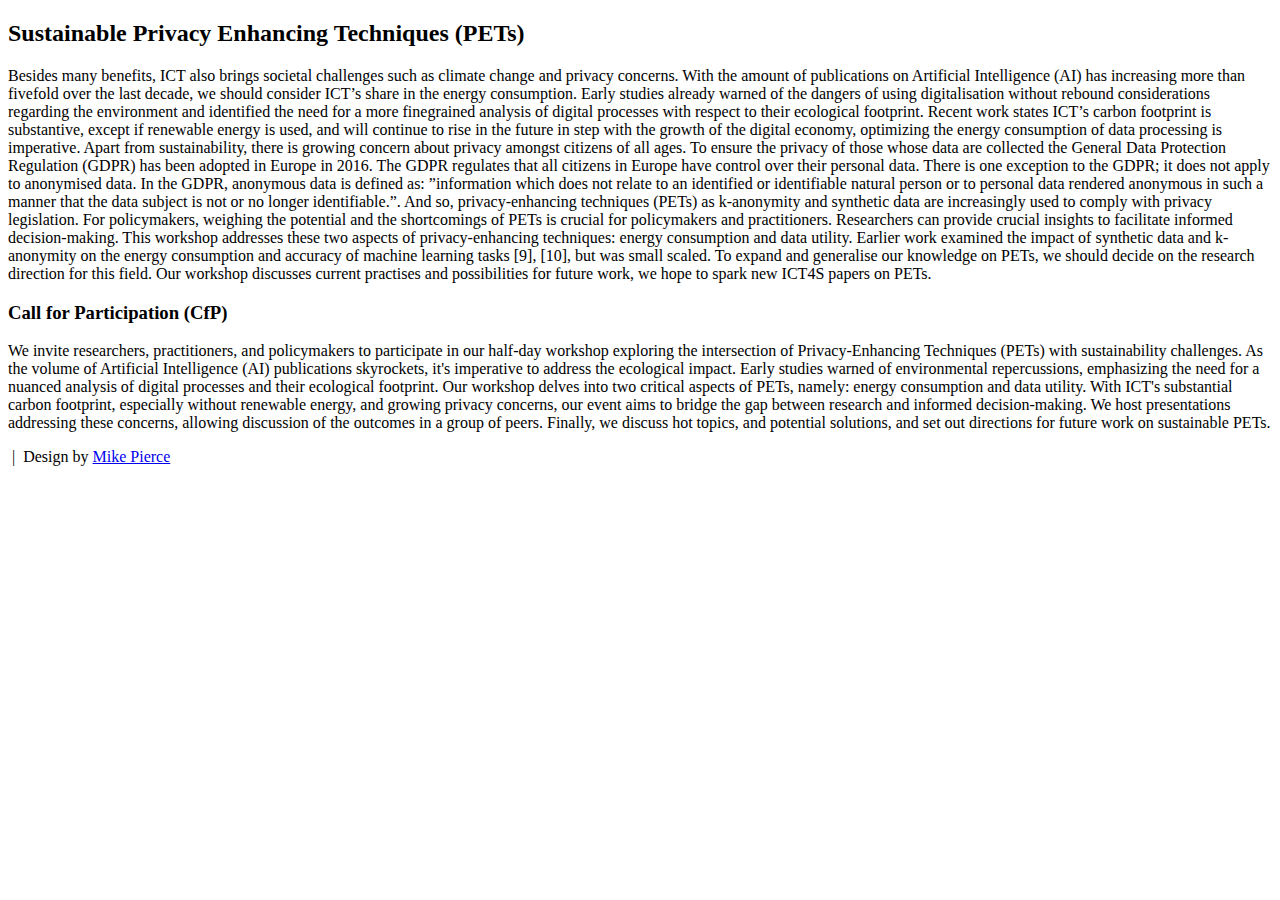
==== index.html @ 28105a46 "index.html, remove references" ====
<!DOCTYPE html>
<html lang='en'>

<head>
    <base href="https://ict4s2024-suspets.github.io/Website/">
    <link rel="shortcut icon" type="image/png" href="assets/favicon.png"/>
    <link rel="stylesheet" type="text/css" media="all" href="assets/main.css"/>
    <meta name="description" content="Sustainable PETs">
    <meta name="resource-type" content="document">
    <meta name="distribution" content="global">
    <meta name="KeyWords" content="Conference">
    <title>Sustainable PETs</title>
</head>

<body>

    <div class="banner" data-include="banner.html"></div>

    <h2>Sustainable Privacy Enhancing Techniques (PETs)</h2>
    <p>
        Besides many benefits, ICT also brings societal challenges such as climate change and privacy concerns.
        With the amount of publications on Artificial Intelligence (AI) has increasing more than fivefold over the last decade, we should consider ICT’s share in the energy consumption.
        Early studies already warned of the dangers of using digitalisation without rebound considerations regarding the environment and identified the need for a more finegrained analysis of digital processes with respect to their
ecological footprint. Recent work states ICT’s carbon
footprint is substantive, except if renewable energy is used,
and will continue to rise in the future in step with the
growth of the digital economy, optimizing the energy
consumption of data processing is imperative.
Apart from sustainability, there is growing concern about
privacy amongst citizens of all ages. To ensure the
privacy of those whose data are collected the General Data
Protection Regulation (GDPR) has been adopted in Europe
in 2016. The GDPR regulates that all citizens in Europe have
control over their personal data. There is one exception
to the GDPR; it does not apply to anonymised data. In
the GDPR, anonymous data is defined as: ”information
which does not relate to an identified or identifiable natural
person or to personal data rendered anonymous in such a
manner that the data subject is not or no longer identifiable.”. And so, privacy-enhancing techniques (PETs)
as k-anonymity and synthetic data are increasingly used to
comply with privacy legislation.
For policymakers, weighing the potential and the shortcomings of PETs is crucial for policymakers and practitioners. Researchers can provide crucial insights to facilitate
informed decision-making. This workshop addresses
these two aspects of privacy-enhancing techniques: energy
consumption and data utility. Earlier work examined the
impact of synthetic data and k-anonymity on the energy
consumption and accuracy of machine learning tasks [9],
[10], but was small scaled. To expand and generalise our
knowledge on PETs, we should decide on the research
direction for this field. Our workshop discusses current
practises and possibilities for future work, we hope to spark
new ICT4S papers on PETs.

<h3>Call for Participation (CfP)</h3>
We invite researchers, practitioners, and policymakers to participate in our half-day workshop exploring the intersection of Privacy-Enhancing Techniques (PETs) with sustainability challenges.
As the volume of Artificial Intelligence (AI) publications skyrockets, it's imperative to address the ecological impact.
Early studies warned of environmental repercussions, emphasizing the need for a nuanced analysis of digital processes and their ecological footprint.
Our workshop delves into two critical aspects of PETs, namely: energy consumption and data utility.
With ICT's substantial carbon footprint, especially without renewable energy, and growing privacy concerns, our event aims to bridge the gap between research and informed decision-making.
We host presentations addressing these concerns, allowing discussion of the outcomes in a group of peers.
Finally, we discuss hot topics, and potential solutions, and set out directions for future work on sustainable PETs.

<!-- <h3>References</h3>

    <p>
        [1] “Publications on artificial intelligence per year,” accessed: 2023-02-
07. [Online]. Available: https://app.dimensions.ai/discover/publication
?search text=artificial intelligence&search type=kws&search field=full_
    </p>
    <p>
[2] V. C. Coroama and F. Mattern, “Digital rebound–why digitalization ˘
will not redeem us our environmental sins,” in Proceedings 6th
international conference on ICT for sustainability. Lappeenranta.
http://ceur-ws. org, vol. 2382, 2019.
</p>
<p>
[3] T. Kopp and S. Lange, “The climate effect of digitalization in production and consumption in oecd countries,” in CEUR Workshop Proc,
vol. 2382, 2019, pp. 1–11.
[4] C. Freitag, M. Berners-Lee, K. Widdicks, B. Knowles, G. S. Blair,
and A. Friday, “The real climate and transformative impact of ict: A
critique of estimates, trends, and regulations,” Patterns, vol. 2, no. 9,
2021.
</p>
<p>
[5] I. Elueze and A. Quan-Haase, “Privacy attitudes and concerns in
the digital lives of older adults: Westin’s privacy attitude typology
revisited,” American Behavioral Scientist, vol. 62, no. 10, pp. 1372–
1391, 2018.
</p>
<p>
[6] 2018 reform of eu data protection rules. European Commission.
[Online]. Available: https://ec.europa.eu/info/law/law-topic/dataprotection/eu-data-protection-rules
</p>
<p>
[7] Regulation (eu) 2016/679 of the european parliament and of the
council. European Commission. [Online]. Available: https://eurlex.europa.eu/legal-content/EN/TXT/PDF/?uri=CELEX:32016R0679
</p>
<p>
[8] F. Ciulli and A. Kolk, “International business, digital technologies
and sustainable development: Connecting the dots,” Journal of World
Business, vol. 58, no. 4, p. 101445, 2023.
</p>
<p>
[9] P. de Reus, A. Oprescu, and K. van Elsen, “Energy cost and machine learning accuracy impact of k-anonymisation and synthetic data
techniques,” in ICT4S, June 2023, Rennes, France. International
Conference on ICT for Sustainability, 2023, pp. 57–65.
</p>
<p>
[10] A. Oprescu, S. Misdorp, and K. van Elsen, “Energy cost and accuracy
impact of k-anonymity.” in ICT4S, June 2022, Plovdiv, Bulgaria.
International Conference on ICT for Sustainability, 2022.
</p> -->
    </p>
    <footer>
        &nbsp;|&nbsp; Design by <a href="https://github.com/mikepierce">Mike Pierce</a>
    </footer>

    <script>
        document.addEventListener("DOMContentLoaded", function() {
            // Fetch and include the HTML
            var elements = document.querySelectorAll('[data-include]');
            elements.forEach(function(element) {
                var file = element.getAttribute('data-include');
                fetch(file)
                    .then(response => response.text())
                    .then(html => {
                        element.innerHTML = html;
                    });
            });
        });
    </script>

</body>
</html>
---- assets/main.css ----
/* main.css */

/* These are the colors and fonts used throughout the webpage.
 * I've listed them here so that a user may easily
 * do a search-and-replace for these to change the site theme.
 *   'Roboto',sans-serif; Font for the title text
 *   'Roboto-Slab',serif; Font for the body text 
 *   #fafafa; Background color of the site
 *   #505050; Foreground (text) color of the site
 *   #52739e; Navy, "Template" in the logo, current page in navigation, special titles in the Program
 *   #b2132e; Reddish, "Conference" in the logo, hover color for links
 *   #813c54; Heading color, titles in the Program
 *   #b8860b; Dark Goldenrod, color for links
 */

@import url('https://fonts.googleapis.com/css?family=Roboto%7CRoboto+Slab');

*{
    border:0;
    font:inherit;
    font-size:1em;
    margin:0;
    padding:0;
    vertical-align:baseline;
}

body{
    background-color: #fafafa;
    background-size: cover;
    background-attachment: fixed;
    color: #505050; 
    text-align:left;
    font-family:'Roboto',sans-serif;
    font-size:1em;
    line-height:1.5em;
    margin: 60px auto;
    width: 1000px;
}

.row {
    display: flex;
    align-items: stretch;
}

.column {
    display: flex;
    flex-direction: row; /* Set the flex direction to row */
    justify-content: space-between; /* Add space between the two columns */
    width: 1000px;
    margin: 60px auto;
}

a{color: #b8860b; text-decoration:none;}
a.current{color: #52739e;}
a.current:hover{color: #e82945;}
a:hover{color: #b2132e;}
a:active{color: #e82945;}
h1,h2,h3,h4{clear:left; color: #813c54; margin:1.5em 0em 1em 0em; font-family:'Roboto Slab',serif; text-shadow: 1px 1px 2px #d0d0d0;}
h1{font-size:2.67em;}
h2{font-size:2.00em;}
h3{font-size:1.67em;}
h4{font-size:1.33em;}
p{list-style:none; margin:24px auto 24px auto; padding:0px; width:900px; text-align:left;}
li a, p a {text-decoration:underline; text-decoration-color:#b8860b;}
ul{list-style:none; margin:24px auto 24px auto; padding:0px; width:800px; text-align:left;}
ul li{list-style:none; margin:0px auto 0px auto; padding:0px; text-align:left;}
i,em{font-style:italic;}
b,strong{font-weight:bold;}
sup{
    vertical-align: super;
    font-size: 0.8em;
    line-height: 0;
}
sub{
    vertical-align: sub;
    font-size: 0.8em;
    line-height: 0;
}
table{
    width: 1000px;
    margin: 12px auto 24px auto;
    float: center;
    /* UNCOMMENT THIS FOR DEBUGGING THE ALIGNMENT */
    /*border: 1px solid black;*/
}
th,td{
    text-align: left;
    /* UNCOMMENT THIS FOR DEBUGGING THE ALIGNMENT */
    /*border: 1px solid black;*/
}

/* Website Banner */
.banner {position: relative; font-family:'Roboto Slab',serif;}
.top-left {font-size:5.33em; color: #505050; background: #fafafa; text-align: center; width: 1000px; height: 67px; position: absolute; padding: 36px 0 0 0; top: 0px;}
.bottom-right {font-size:2.33em; color: #fafafa; line-height: 1.5em; width: auto; height: 100px; padding: 0px 27px 27px 0px; text-align: right; position: absolute; bottom: 0px; right: 0px; text-shadow: 0px 0px 6px #000000;}

/* Conference Title Logo */
.title1{color: #b2132e; text-shadow: 1px 1px 3px #c0c0c0;} 
.title2{color: #52739e; text-shadow: 1px 1px 3px #c0c0c0;}
.year{color: #505050; font-size:0.67em; font-weight: lighter;}

/* Navigation Links (Home, Registration, etc) */
table.navigation{width:800px;}
td.navigation{font-size:1.67em; white-space:nowrap; width:20%; text-align:center; vertical-align:middle; padding:0px 0px 0px 0px;}

/* Sponsor Images */
table.sponsors{width:800px;}
td.sponsor{white-space:nowrap; width:33%; text-align:center; vertical-align:middle; padding:0px 0px 0px 0px;}
td.sponsor img{width: 100%}

/* The Table on the Program Page */
td.room{padding: 4px 12px 4px 4px; width: 90%; vertical-align:bottom; font-size:1.67em; color: #52739e; height:32px;}
td.date{white-space:nowrap; width:130px; text-align:right; vertical-align:top; padding:4px 16px 0px 0px;}
td.title{padding: 4px 12px 4px 4px; width: 90%; vertical-align:top; font-size:1.5em; color: #813c54; height:32px; font-family:'Roboto Slab',serif; text-shadow: 1px 1px 2px #d0d0d0; }
td.title-special{padding: 4px 12px 4px 4px; width: 90%; vertical-align:top; font-size:1.67em; color: #52739e; height:32px; font-family:'Roboto Slab',serif; text-shadow: 1px 1px 2px #d0d0d0;}
td.speaker{padding: 4px 12px 4px 4px; font-style: italic; font-size:1em; max-height:999999px}
td.abstract{padding: 4px 12px 12px 4px; font-size:1em; max-height:999999px}
td.abstract img{display: block; margin: 4px auto 8px auto}
table.plenary{padding-top: 8px; background: #ffffff;}

/* Registration and Directions iframes and Images */
iframe.registration{display:block; margin:1em auto 2em auto; width:700px; height:1400px; border:none;}
iframe.directions{display:block; margin:1em auto 2em auto; width:800px; height:400px; border:none;}
img.center{display:block; width:67%; margin:1em auto 2em auto;}
img.profile{
    width: 150px;
    height: 150px;
    object-fit: cover;
    border-radius: 50%;
}

/* Flyer Images */
table.flyers{width:800px;}
td.flyer{white-space:nowrap; width:50%; text-align:center; vertical-align:middle; padding:0px 0px 0px 0px;}
td.sponsor img{width: 100%}

footer{font-size:0.875em; margin-top:12em; text-align:center;}

/* My hacky way of making the site mobile-friendly */
@media only screen and (max-width: 1100px) {
    h2{font-size:3.00em;}
    p{font-size:1.5em; line-height:1.5em;}
    th,td,tr{font-size:1.5em; line-height:1.5em;}
    td.date{font-size:1em; padding-top:0.5em;}
    td.navigation{font-size:1.5em; padding:0px 20px 0px 20px;}
    table.footer{font-size:0.33em;}
}

/* Set a fixed width for the columns */
.leftside, .rightside {
    width: 50%;
}

/* Set the styles for the paragraph */
.leftside p {
    list-style: none;
    margin: 24px auto;
    padding: 0;
    width: 100%; /* Set width to 100% for responsiveness */
    text-align: left;
}

.rightside p {
    list-style: none;
    margin: 24px auto;
    padding: 0;
    width: 100%; /* Set width to 100% for responsiveness */
    text-align: right; 
}

.profile-container {
    display: flex;
    justify-content: space-between;
    width: 1000px;
    margin: 60px auto;
}

.leftside, .rightside {
    width: 48%; /* Adjust as needed, leaving a small gap between the two sides */
}

.leftside h3, .rightside h3 {
    margin-bottom: 0.5em; /* Adjust as needed */
}
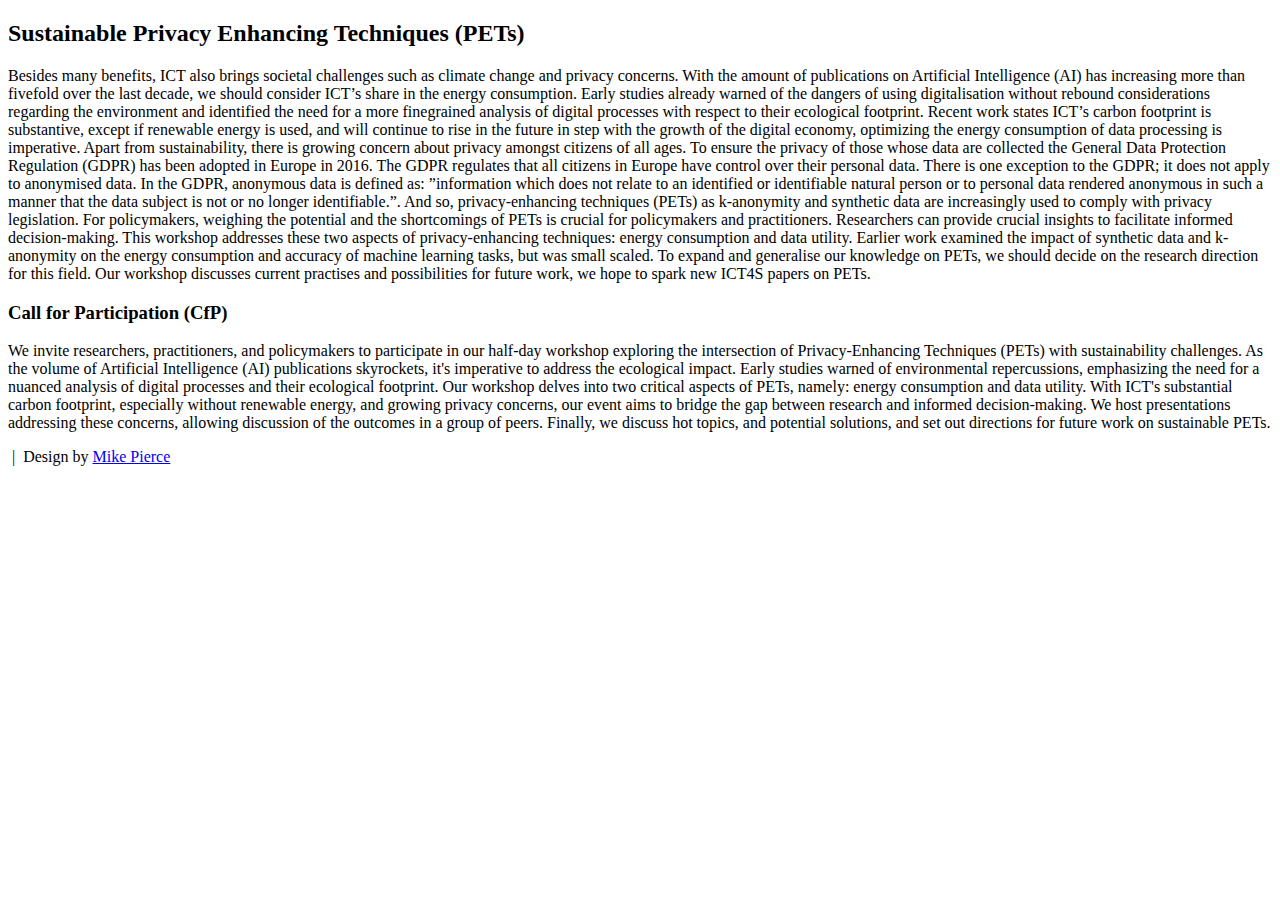
==== commit 8d7b52fd: "Update index.html" ====
--- a/index.html
+++ b/index.html
@@ -44,8 +44,7 @@
 these two aspects of privacy-enhancing techniques: energy
 consumption and data utility. Earlier work examined the
 impact of synthetic data and k-anonymity on the energy
-consumption and accuracy of machine learning tasks [9],
-[10], but was small scaled. To expand and generalise our
+consumption and accuracy of machine learning tasks, but was small scaled. To expand and generalise our
 knowledge on PETs, we should decide on the research
 direction for this field. Our workshop discusses current
 practises and possibilities for future work, we hope to spark
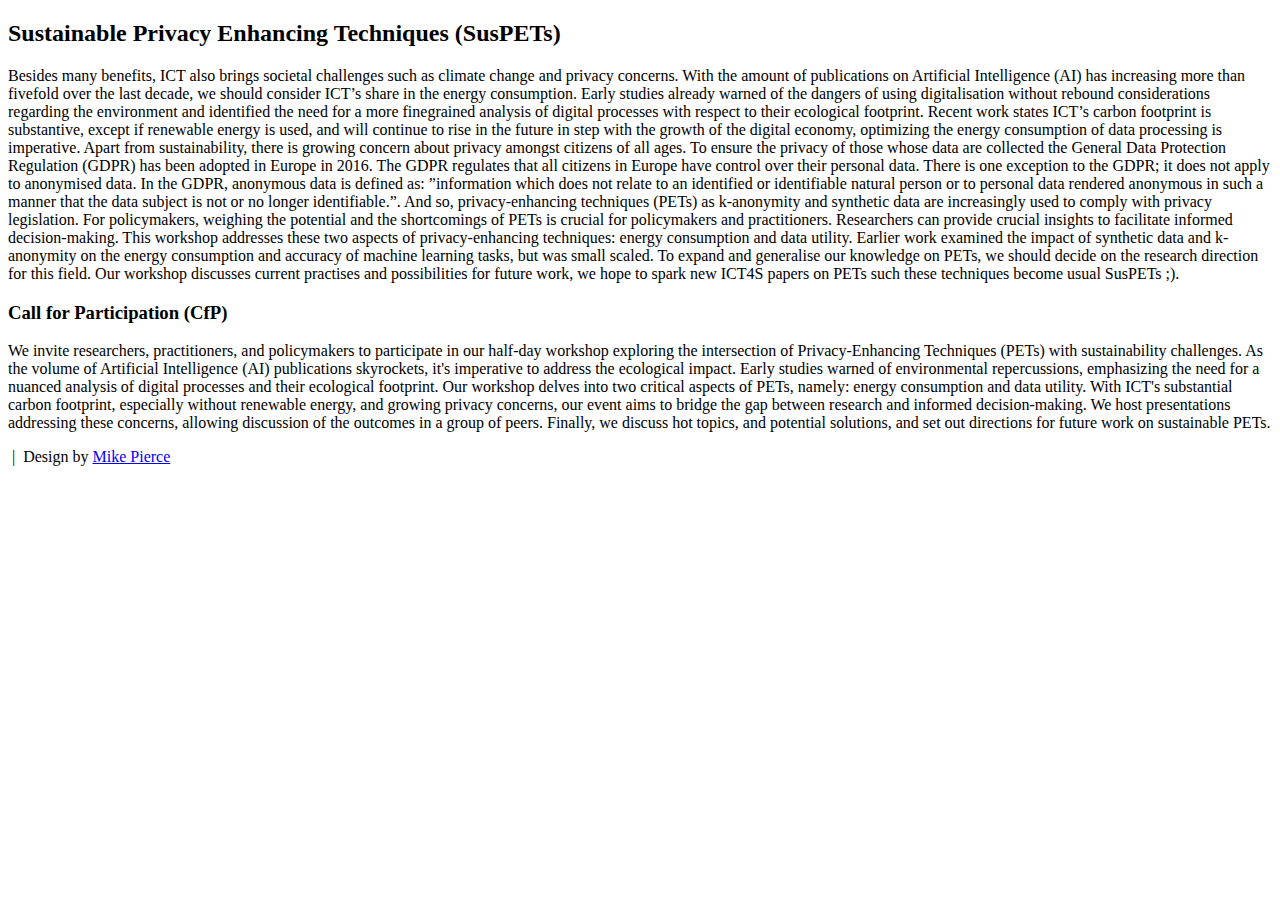
==== commit f2e25e4b: "Pun intended" ====
--- a/index.html
+++ b/index.html
@@ -16,7 +16,7 @@
 
     <div class="banner" data-include="banner.html"></div>
 
-    <h2>Sustainable Privacy Enhancing Techniques (PETs)</h2>
+    <h2>Sustainable Privacy Enhancing Techniques (SusPETs)</h2>
     <p>
         Besides many benefits, ICT also brings societal challenges such as climate change and privacy concerns.
         With the amount of publications on Artificial Intelligence (AI) has increasing more than fivefold over the last decade, we should consider ICT’s share in the energy consumption.
@@ -48,7 +48,8 @@
 knowledge on PETs, we should decide on the research
 direction for this field. Our workshop discusses current
 practises and possibilities for future work, we hope to spark
-new ICT4S papers on PETs.
+new ICT4S papers on PETs such these techniques become usual SusPETs ;).
+    </p>
 
 <h3>Call for Participation (CfP)</h3>
 We invite researchers, practitioners, and policymakers to participate in our half-day workshop exploring the intersection of Privacy-Enhancing Techniques (PETs) with sustainability challenges.
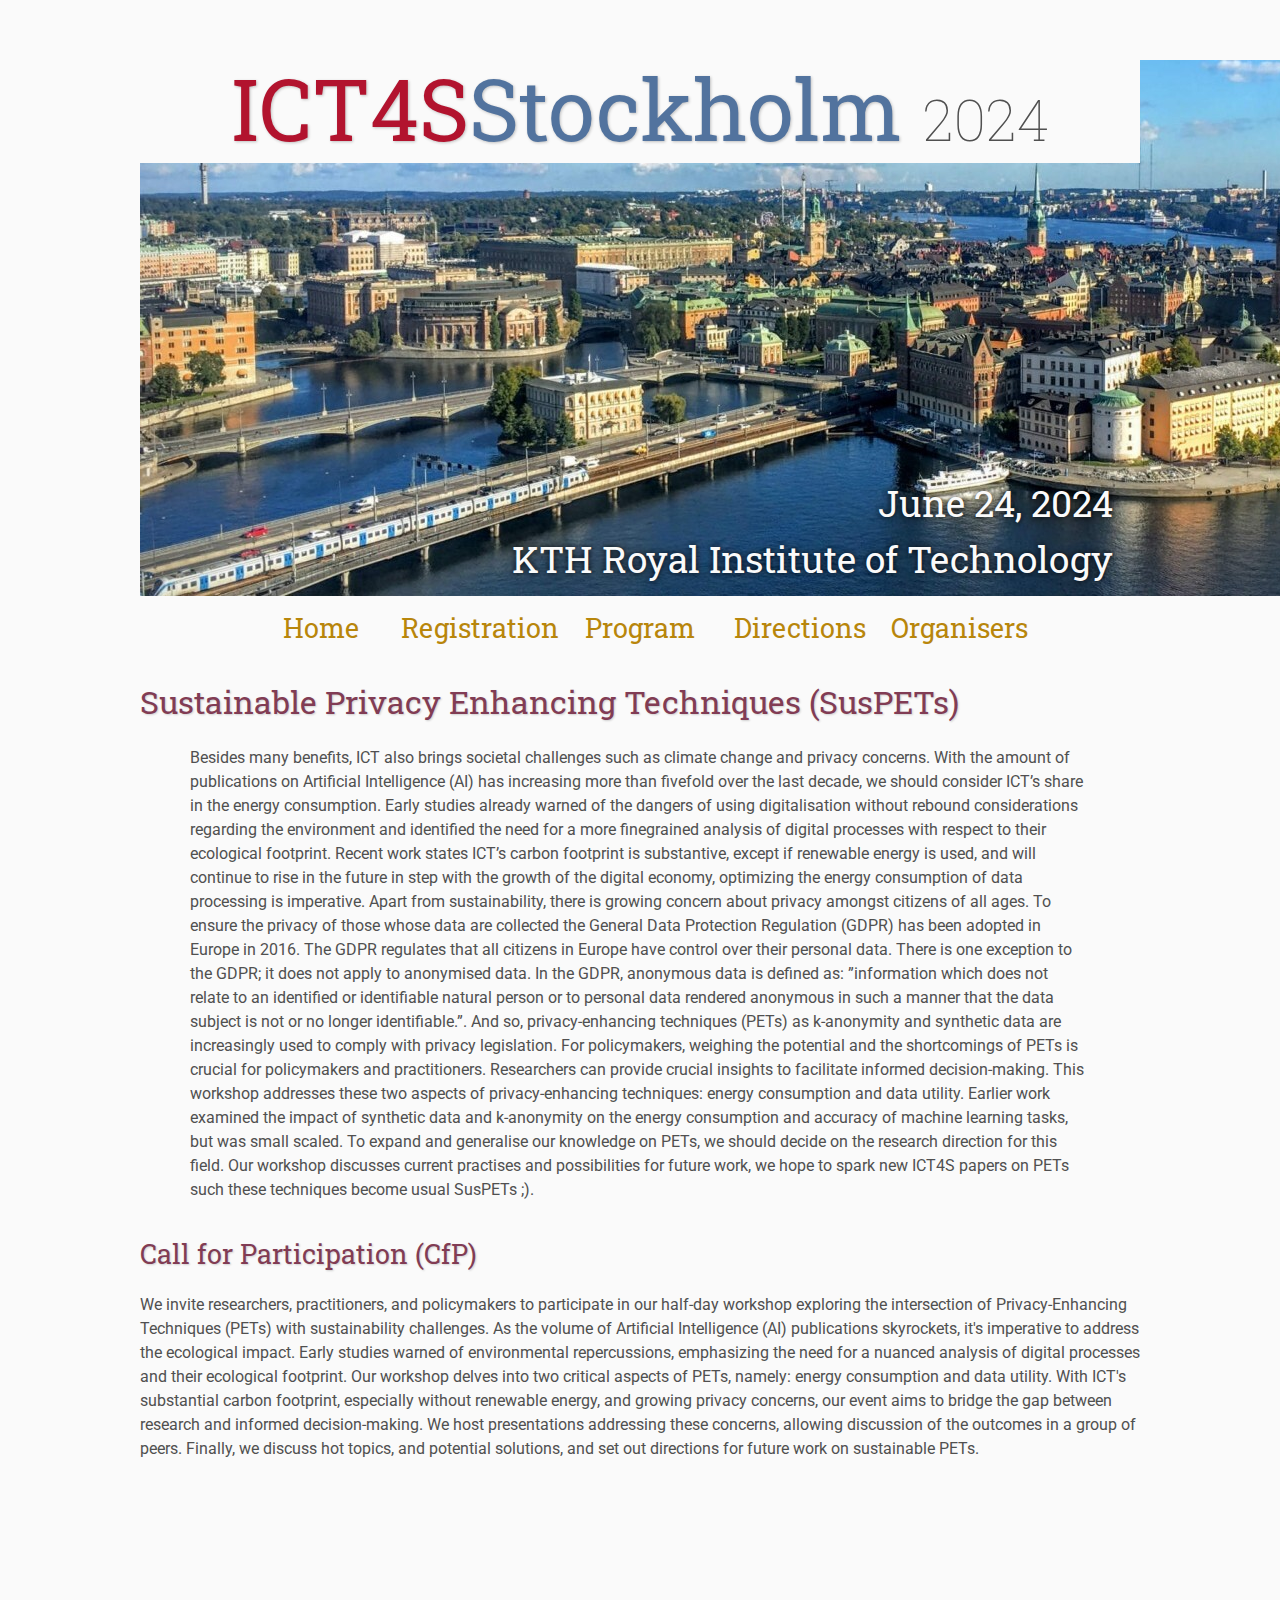
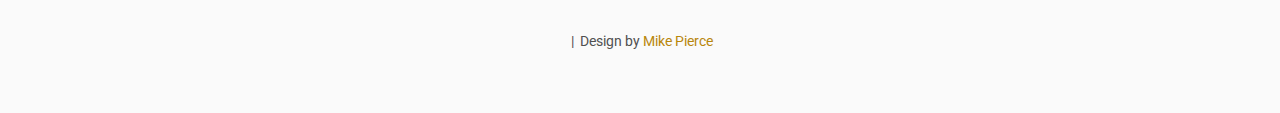
==== commit 63931e5f: "Change website to workshop" ====
--- a/index.html
+++ b/index.html
@@ -2,7 +2,7 @@
 <html lang='en'>
 
 <head>
-    <base href="https://ict4s2024-suspets.github.io/Website/">
+    <base href="https://ict4s2024-suspets.github.io/workshop/">
     <link rel="shortcut icon" type="image/png" href="assets/favicon.png"/>
     <link rel="stylesheet" type="text/css" media="all" href="assets/main.css"/>
     <meta name="description" content="Sustainable PETs">
@@ -20,35 +20,17 @@
     <p>
         Besides many benefits, ICT also brings societal challenges such as climate change and privacy concerns.
         With the amount of publications on Artificial Intelligence (AI) has increasing more than fivefold over the last decade, we should consider ICT’s share in the energy consumption.
-        Early studies already warned of the dangers of using digitalisation without rebound considerations regarding the environment and identified the need for a more finegrained analysis of digital processes with respect to their
-ecological footprint. Recent work states ICT’s carbon
-footprint is substantive, except if renewable energy is used,
-and will continue to rise in the future in step with the
-growth of the digital economy, optimizing the energy
-consumption of data processing is imperative.
-Apart from sustainability, there is growing concern about
-privacy amongst citizens of all ages. To ensure the
-privacy of those whose data are collected the General Data
-Protection Regulation (GDPR) has been adopted in Europe
-in 2016. The GDPR regulates that all citizens in Europe have
-control over their personal data. There is one exception
-to the GDPR; it does not apply to anonymised data. In
-the GDPR, anonymous data is defined as: ”information
-which does not relate to an identified or identifiable natural
-person or to personal data rendered anonymous in such a
-manner that the data subject is not or no longer identifiable.”. And so, privacy-enhancing techniques (PETs)
-as k-anonymity and synthetic data are increasingly used to
-comply with privacy legislation.
-For policymakers, weighing the potential and the shortcomings of PETs is crucial for policymakers and practitioners. Researchers can provide crucial insights to facilitate
-informed decision-making. This workshop addresses
-these two aspects of privacy-enhancing techniques: energy
-consumption and data utility. Earlier work examined the
-impact of synthetic data and k-anonymity on the energy
-consumption and accuracy of machine learning tasks, but was small scaled. To expand and generalise our
-knowledge on PETs, we should decide on the research
-direction for this field. Our workshop discusses current
-practises and possibilities for future work, we hope to spark
-new ICT4S papers on PETs such these techniques become usual SusPETs ;).
+        Early studies already warned of the dangers of using digitalisation without rebound considerations regarding the environment and identified the need for a more finegrained analysis of digital processes with respect to their ecological footprint.
+        Recent work states ICT’s carbon footprint is substantive, except if renewable energy is used, and will continue to rise in the future in step with the growth of the digital economy, optimizing the energy consumption of data processing is imperative.
+        Apart from sustainability, there is growing concern about privacy amongst citizens of all ages. To ensure the privacy of those whose data are collected the General Data Protection Regulation (GDPR) has been adopted in Europe in 2016.
+        The GDPR regulates that all citizens in Europe have control over their personal data. There is one exception to the GDPR; it does not apply to anonymised data.
+        In the GDPR, anonymous data is defined as: ”information which does not relate to an identified or identifiable natural person or to personal data rendered anonymous in such a manner that the data subject is not or no longer identifiable.”.
+        And so, privacy-enhancing techniques (PETs) as k-anonymity and synthetic data are increasingly used to comply with privacy legislation.
+        For policymakers, weighing the potential and the shortcomings of PETs is crucial for policymakers and practitioners. Researchers can provide crucial insights to facilitate informed decision-making.
+        This workshop addresses these two aspects of privacy-enhancing techniques: energy consumption and data utility.
+        Earlier work examined the impact of synthetic data and k-anonymity on the energy consumption and accuracy of machine learning tasks, but was small scaled.
+        To expand and generalise our knowledge on PETs, we should decide on the research direction for this field.
+        Our workshop discusses current practises and possibilities for future work, we hope to spark new ICT4S papers on PETs such these techniques become usual SusPETs ;).
     </p>
 
 <h3>Call for Participation (CfP)</h3>
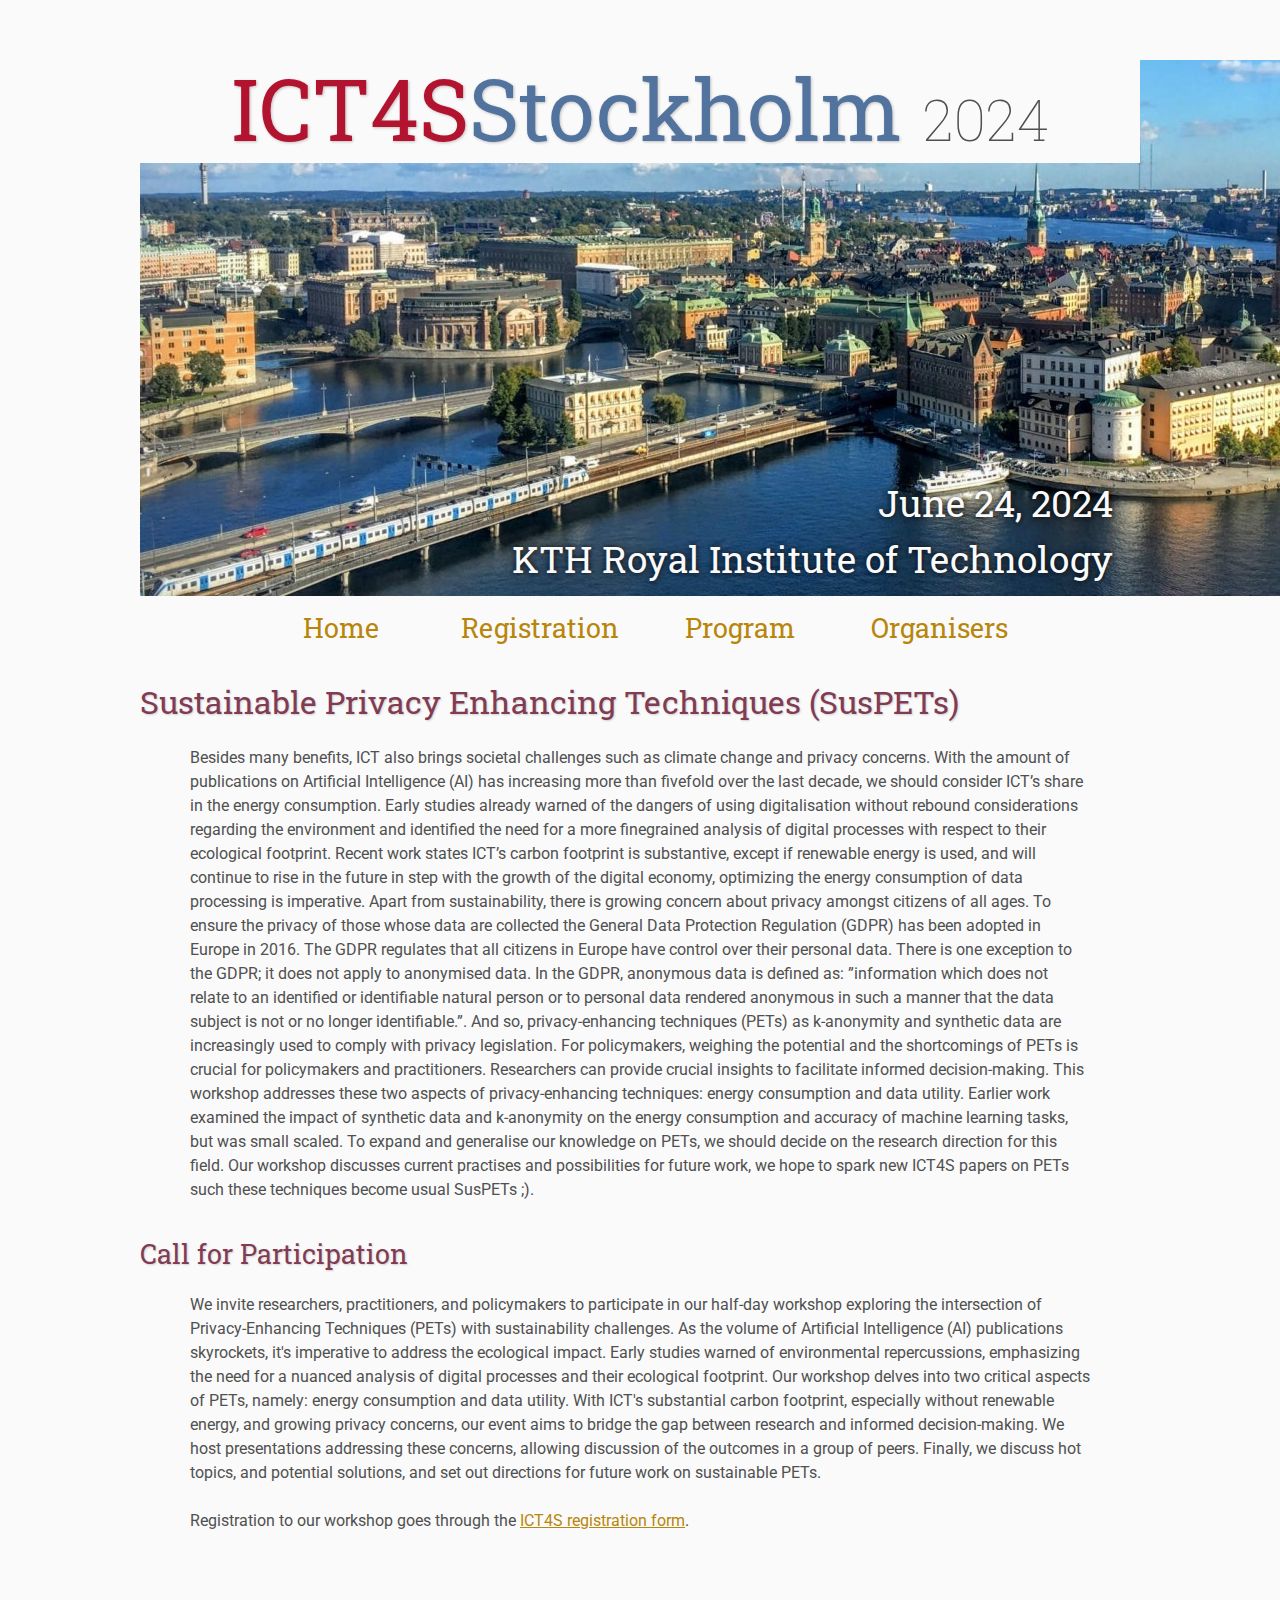
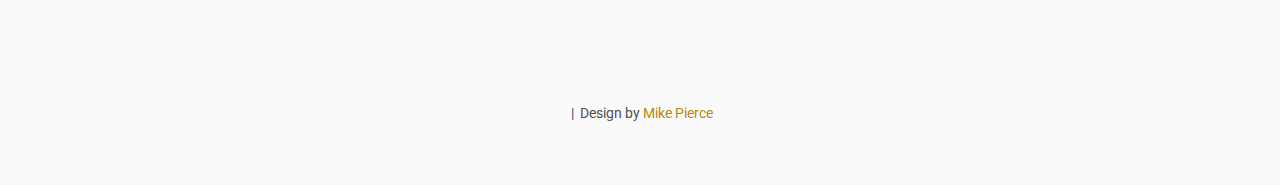
==== commit e607cadb: "add registration link" ====
--- a/index.html
+++ b/index.html
@@ -33,14 +33,16 @@
         Our workshop discusses current practises and possibilities for future work, we hope to spark new ICT4S papers on PETs such these techniques become usual SusPETs ;).
     </p>
 
-<h3>Call for Participation (CfP)</h3>
-We invite researchers, practitioners, and policymakers to participate in our half-day workshop exploring the intersection of Privacy-Enhancing Techniques (PETs) with sustainability challenges.
+<h3>Call for Participation</h3>
+<p>We invite researchers, practitioners, and policymakers to participate in our half-day workshop exploring the intersection of Privacy-Enhancing Techniques (PETs) with sustainability challenges.
 As the volume of Artificial Intelligence (AI) publications skyrockets, it's imperative to address the ecological impact.
 Early studies warned of environmental repercussions, emphasizing the need for a nuanced analysis of digital processes and their ecological footprint.
 Our workshop delves into two critical aspects of PETs, namely: energy consumption and data utility.
 With ICT's substantial carbon footprint, especially without renewable energy, and growing privacy concerns, our event aims to bridge the gap between research and informed decision-making.
 We host presentations addressing these concerns, allowing discussion of the outcomes in a group of peers.
-Finally, we discuss hot topics, and potential solutions, and set out directions for future work on sustainable PETs.
+Finally, we discuss hot topics, and potential solutions, and set out directions for future work on sustainable PETs.</p>
+
+<p>Registration to our workshop goes through the <a href="https://conf.researchr.org/attending/ict4s-2024/registration">ICT4S registration form</a>.</p>
 
 <!-- <h3>References</h3>
 
--- a/assets/main.css
+++ b/assets/main.css
@@ -181,4 +181,11 @@
 
 .leftside h3, .rightside h3 {
     margin-bottom: 0.5em; /* Adjust as needed */
+}
+
+.bullets {
+}
+
+.bullets li {
+ list-style-type: circle;
 }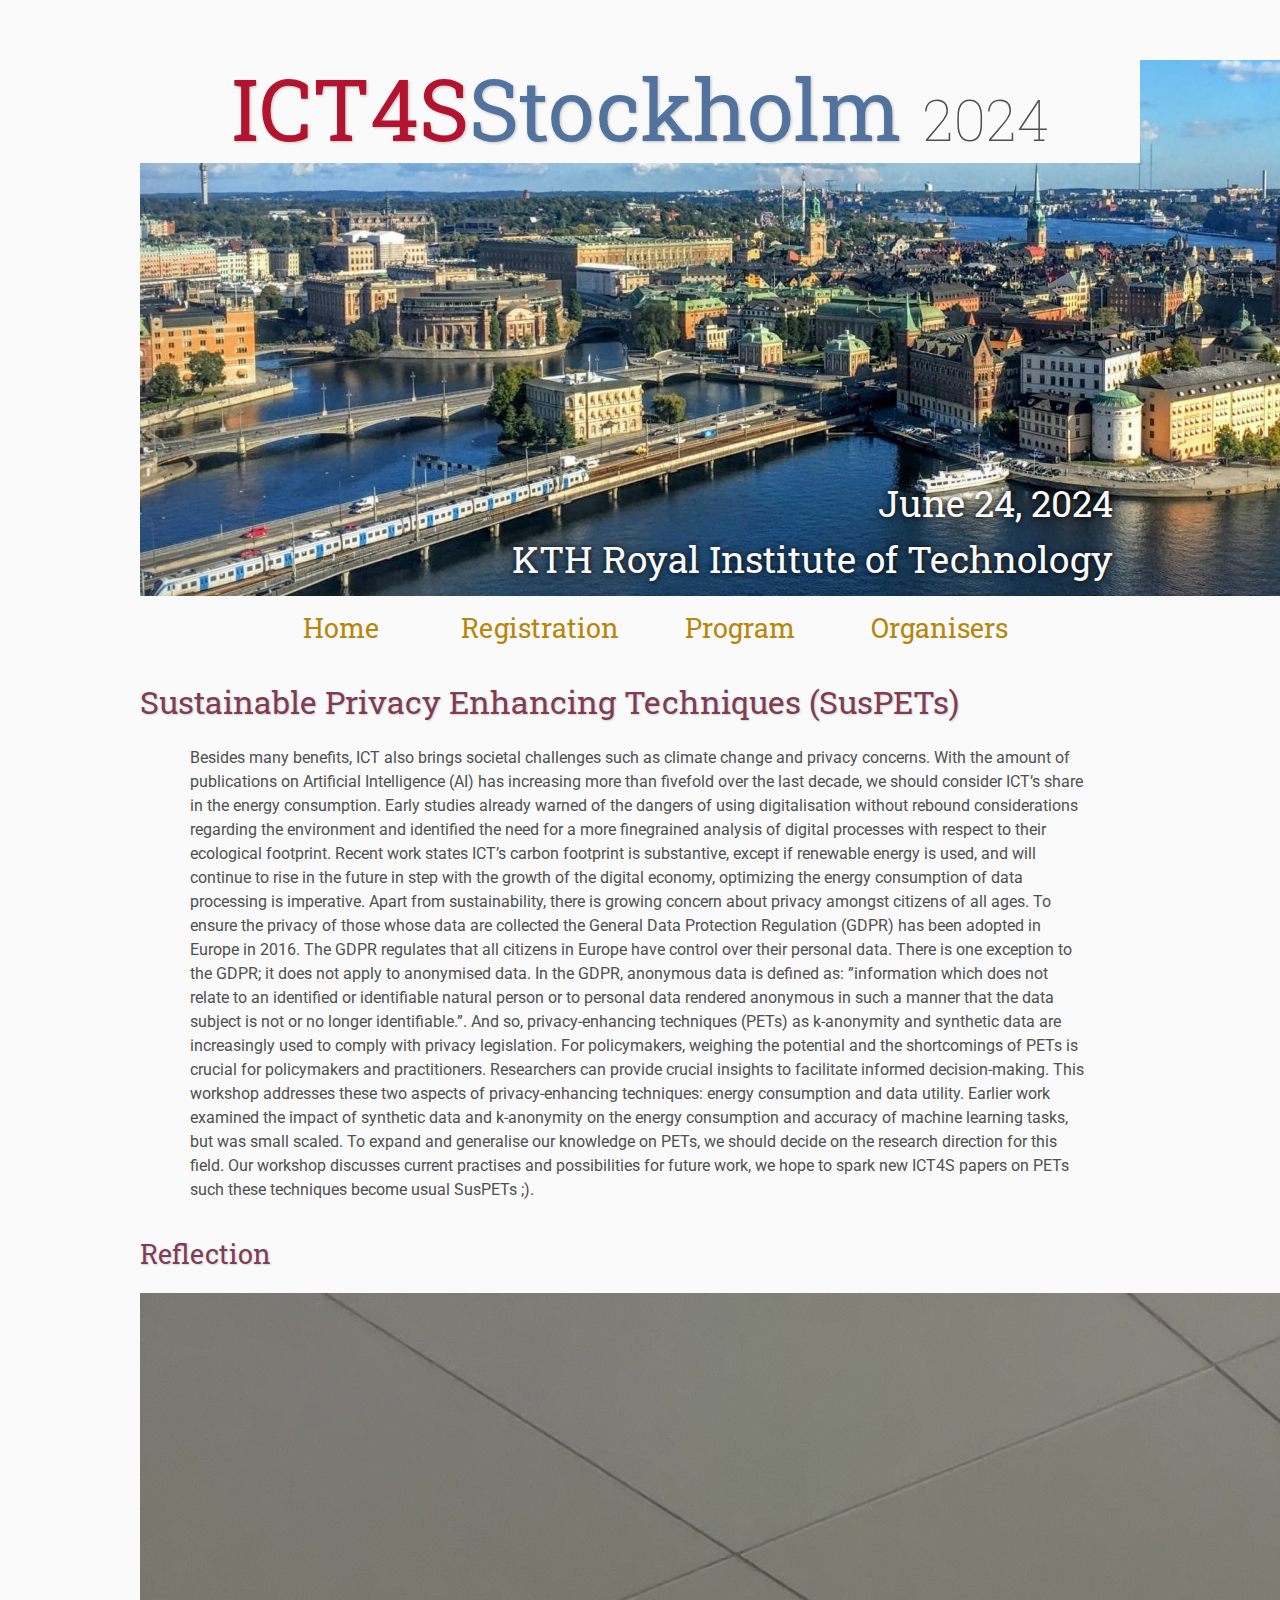
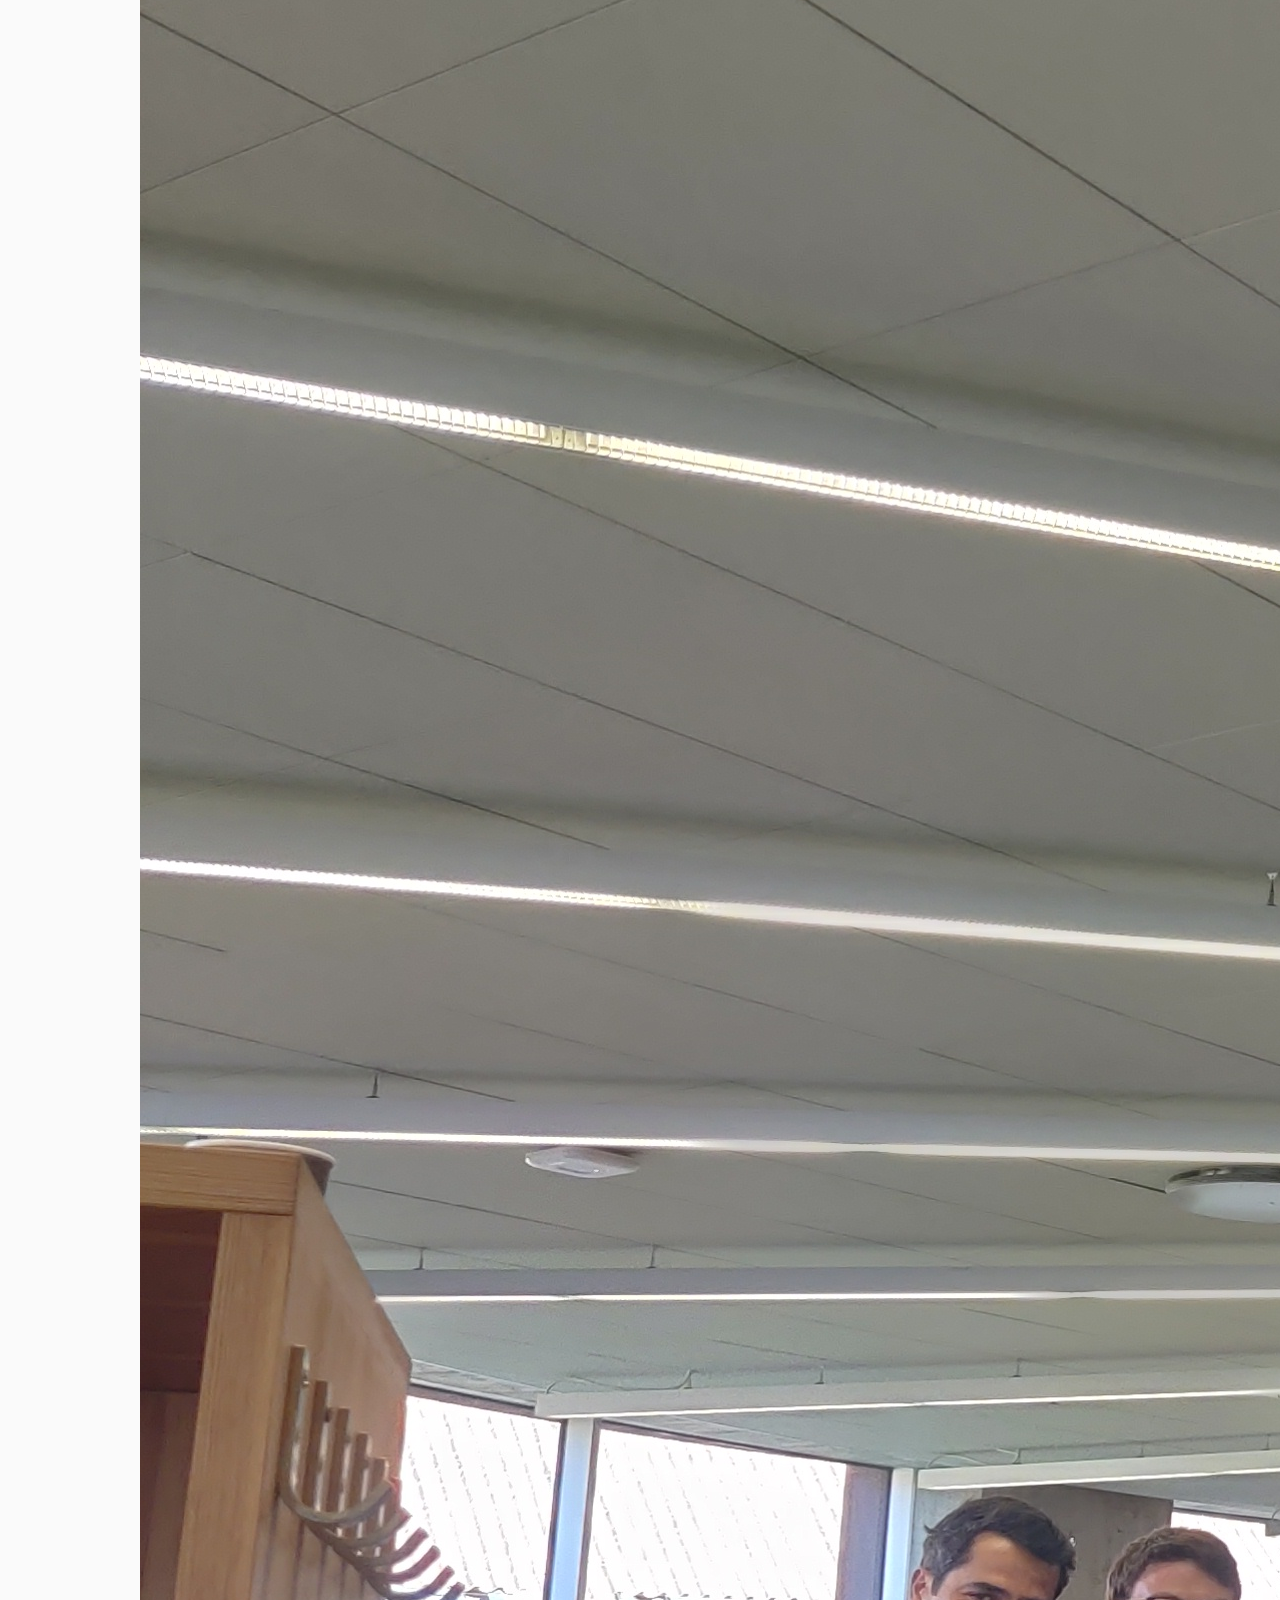
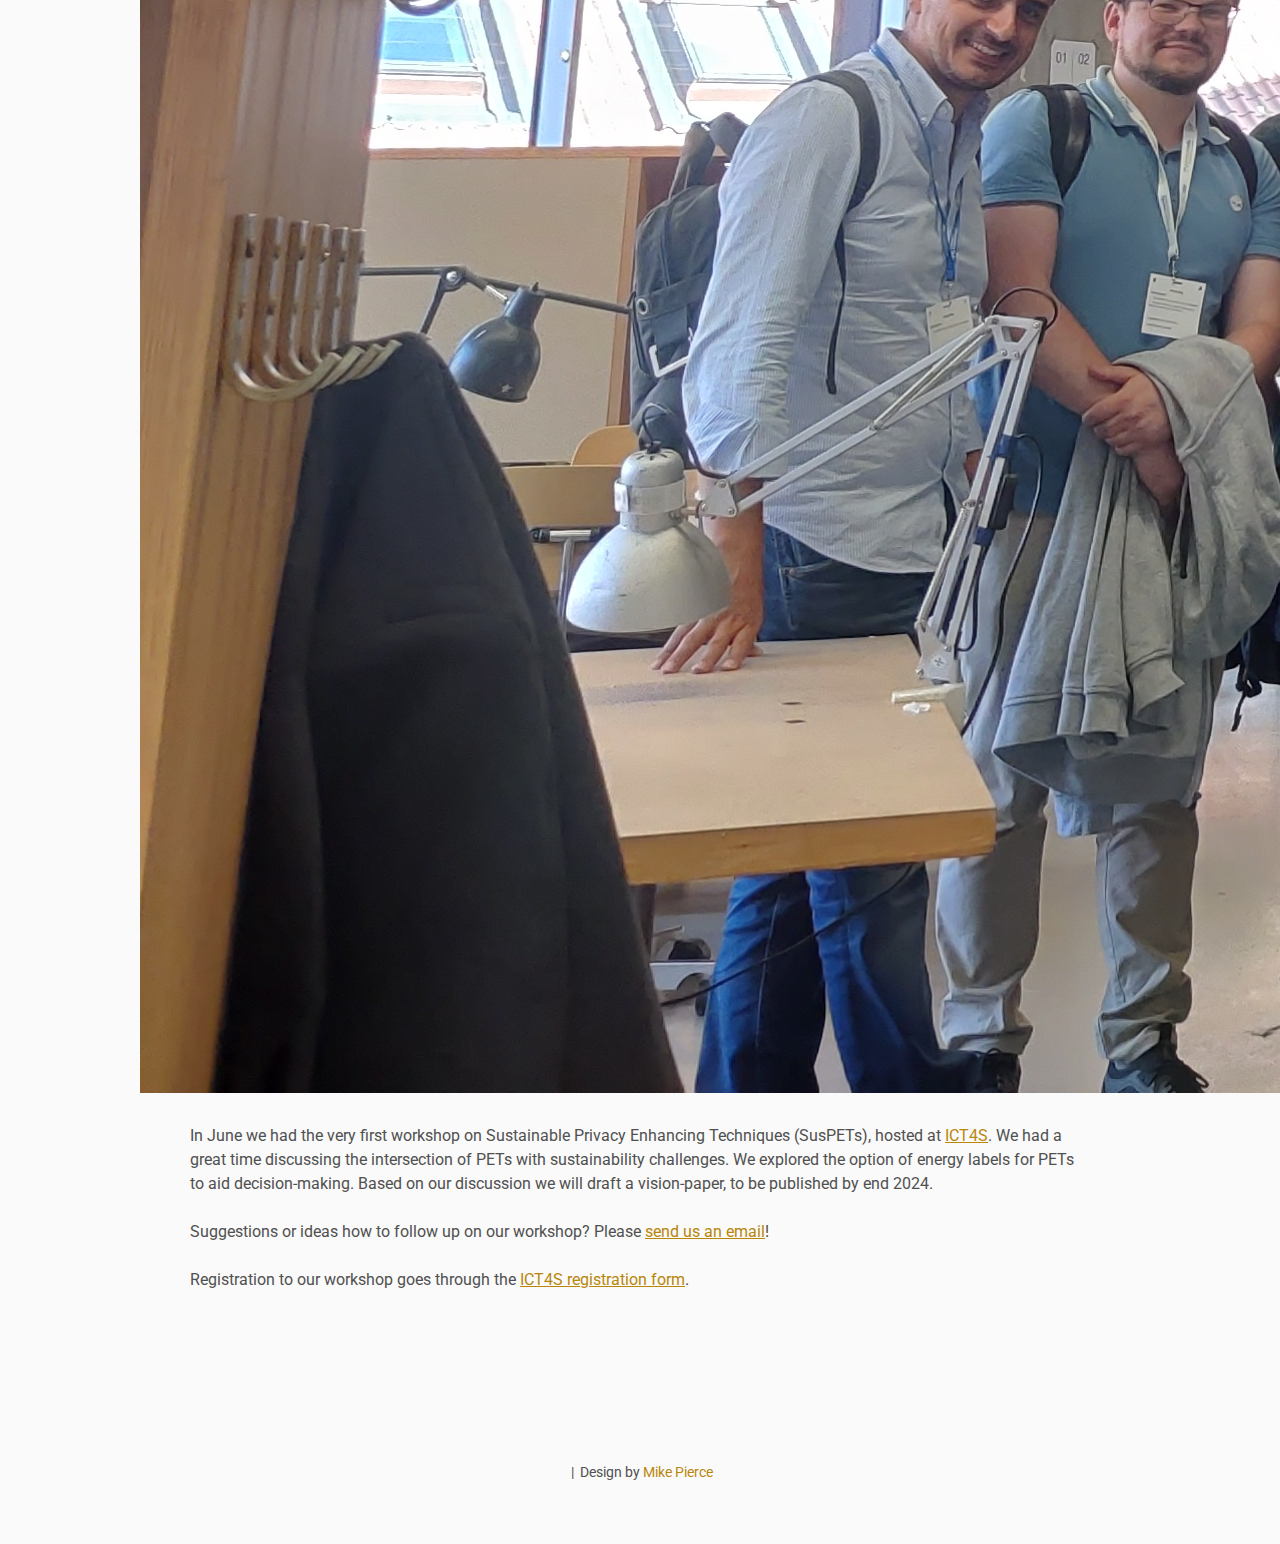
==== commit c8c4635b: "Update website after workshop" ====
--- a/index.html
+++ b/index.html
@@ -33,14 +33,22 @@
         Our workshop discusses current practises and possibilities for future work, we hope to spark new ICT4S papers on PETs such these techniques become usual SusPETs ;).
     </p>
 
-<h3>Call for Participation</h3>
+    <h3>Reflection</h3>
+    <img src=assets/SusPET_group_picture.jpg alt="Group photo of the participants.">
+    <p>In June we had the very first workshop on Sustainable Privacy Enhancing Techniques (SusPETs), hosted at <a href="https://conf.researchr.org/home/ict4s-2024">ICT4S</a>.
+    We had a great time discussing the intersection of PETs with sustainability challenges. We explored the option of energy labels for PETs to aid decision-making.
+    Based on our discussion we will draft a vision-paper, to be published by end 2024.</p>
+
+    <p>Suggestions or ideas how to follow up on our workshop? Please <a href="mailto:a.m.oprescu@uva.nl,i.malavolta@vu.nl,p.dereus@uva.nl,jpf9731@nyu.edu">send us an email</a>! </p>
+
+<!-- <h3>Call for Participation</h3>
 <p>We invite researchers, practitioners, and policymakers to participate in our half-day workshop exploring the intersection of Privacy-Enhancing Techniques (PETs) with sustainability challenges.
 As the volume of Artificial Intelligence (AI) publications skyrockets, it's imperative to address the ecological impact.
 Early studies warned of environmental repercussions, emphasizing the need for a nuanced analysis of digital processes and their ecological footprint.
 Our workshop delves into two critical aspects of PETs, namely: energy consumption and data utility.
 With ICT's substantial carbon footprint, especially without renewable energy, and growing privacy concerns, our event aims to bridge the gap between research and informed decision-making.
 We host presentations addressing these concerns, allowing discussion of the outcomes in a group of peers.
-Finally, we discuss hot topics, and potential solutions, and set out directions for future work on sustainable PETs.</p>
+Finally, we discuss hot topics, and potential solutions, and set out directions for future work on sustainable PETs.</p> -->
 
 <p>Registration to our workshop goes through the <a href="https://conf.researchr.org/attending/ict4s-2024/registration">ICT4S registration form</a>.</p>
 
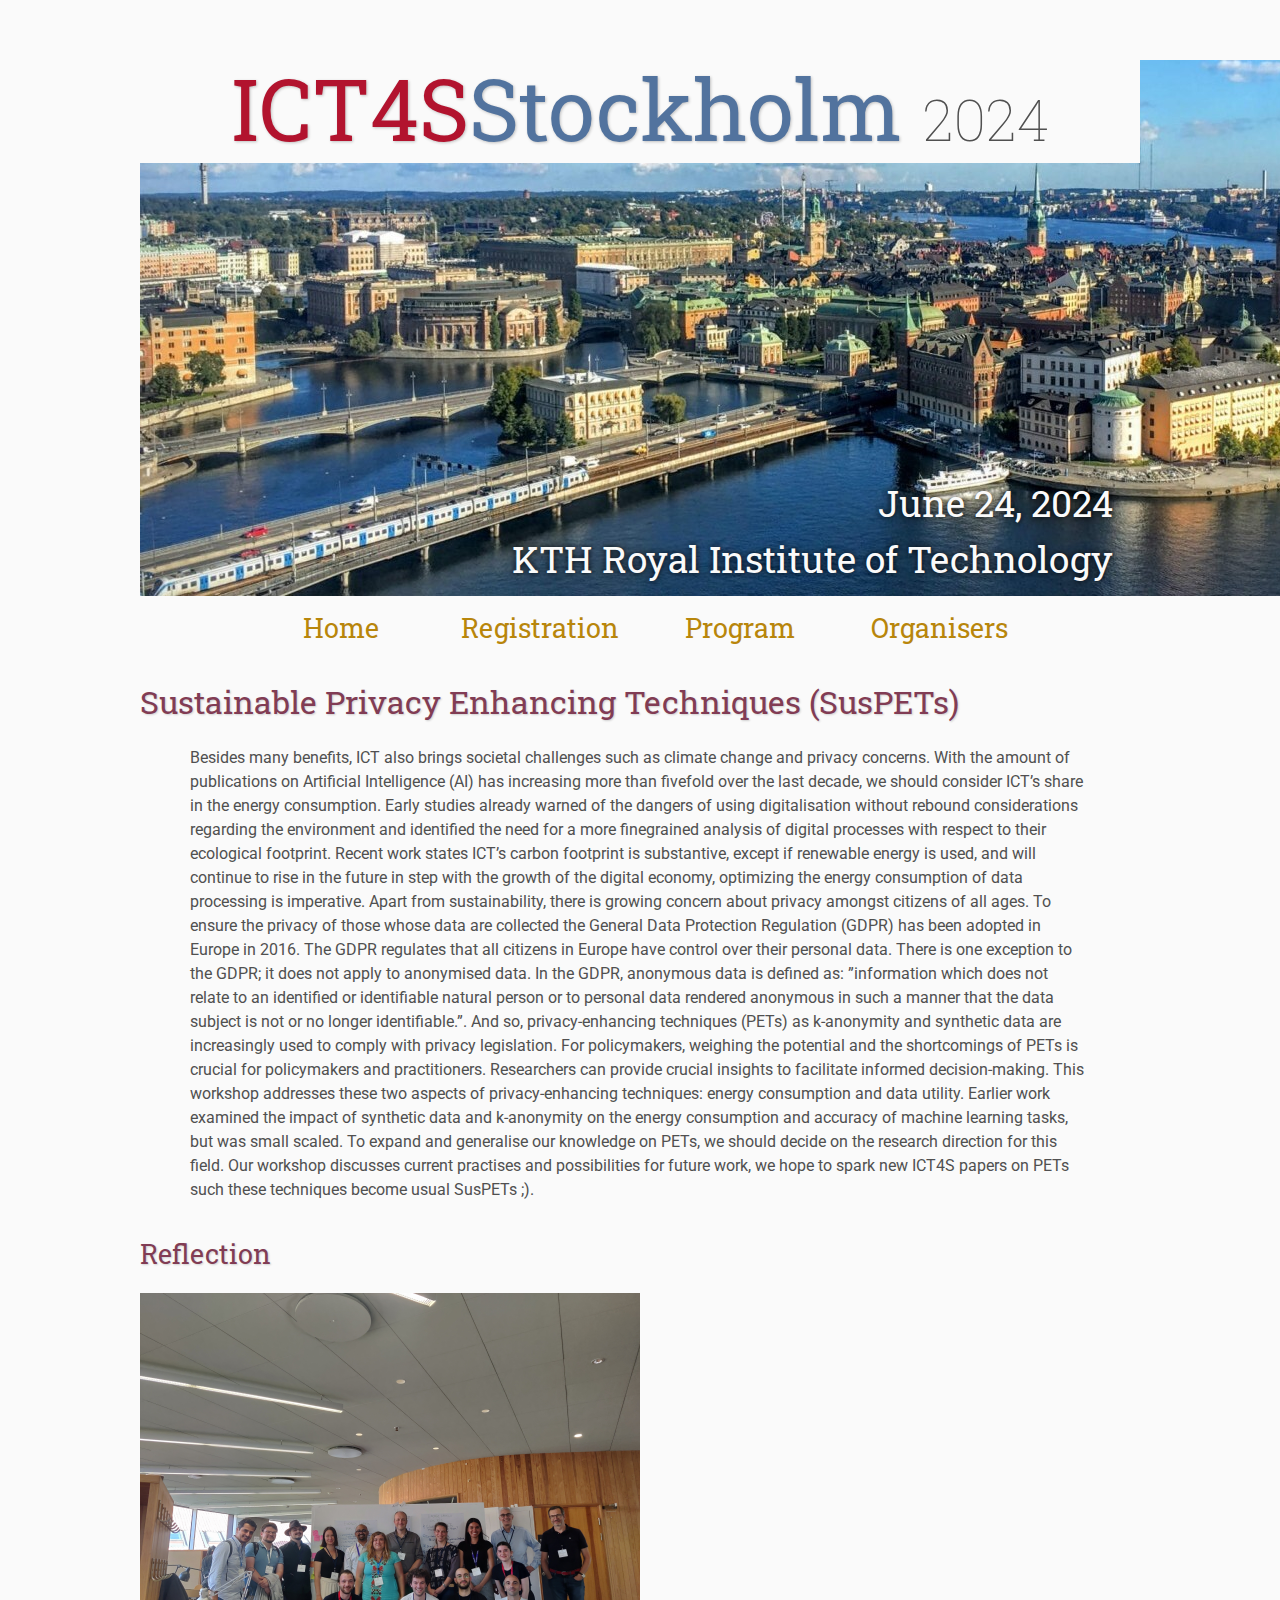
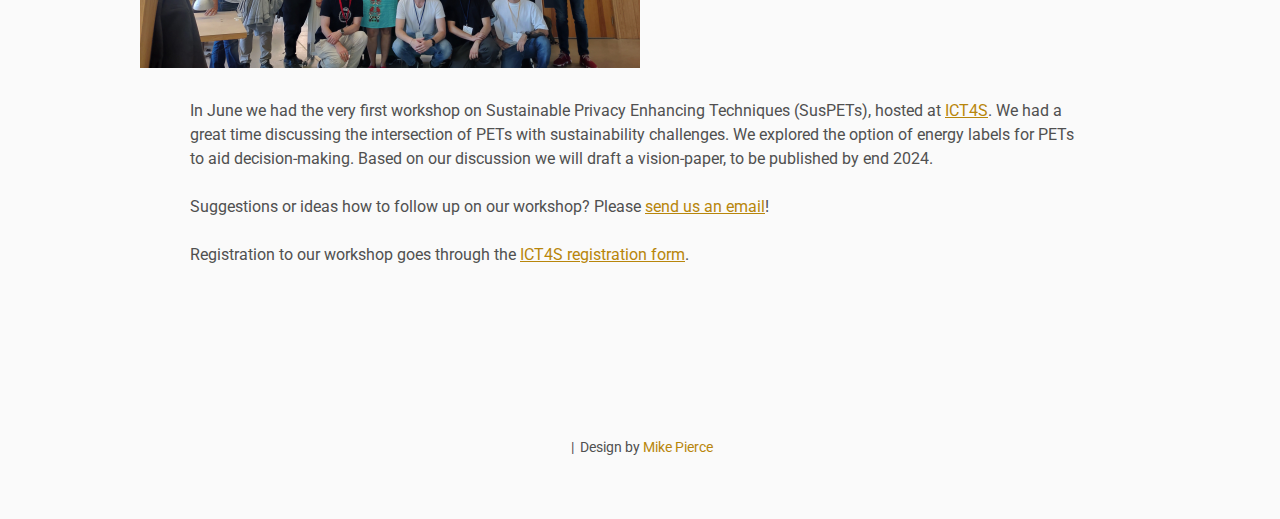
==== commit 807f0ab2: "Fit image on main page" ====
--- a/index.html
+++ b/index.html
@@ -34,7 +34,7 @@
     </p>
 
     <h3>Reflection</h3>
-    <img src=assets/SusPET_group_picture.jpg alt="Group photo of the participants.">
+    <img class="grouppic" src=assets/SusPET_group_picture.jpg alt="Group photo of the participants.">
     <p>In June we had the very first workshop on Sustainable Privacy Enhancing Techniques (SusPETs), hosted at <a href="https://conf.researchr.org/home/ict4s-2024">ICT4S</a>.
     We had a great time discussing the intersection of PETs with sustainability challenges. We explored the option of energy labels for PETs to aid decision-making.
     Based on our discussion we will draft a vision-paper, to be published by end 2024.</p>
--- a/assets/main.css
+++ b/assets/main.css
@@ -129,6 +129,12 @@
     border-radius: 50%;
 }
 
+img.grouppic{
+    width: 500px;
+    height: auto;
+    object-fit: cover;
+}
+
 /* Flyer Images */
 table.flyers{width:800px;}
 td.flyer{white-space:nowrap; width:50%; text-align:center; vertical-align:middle; padding:0px 0px 0px 0px;}
